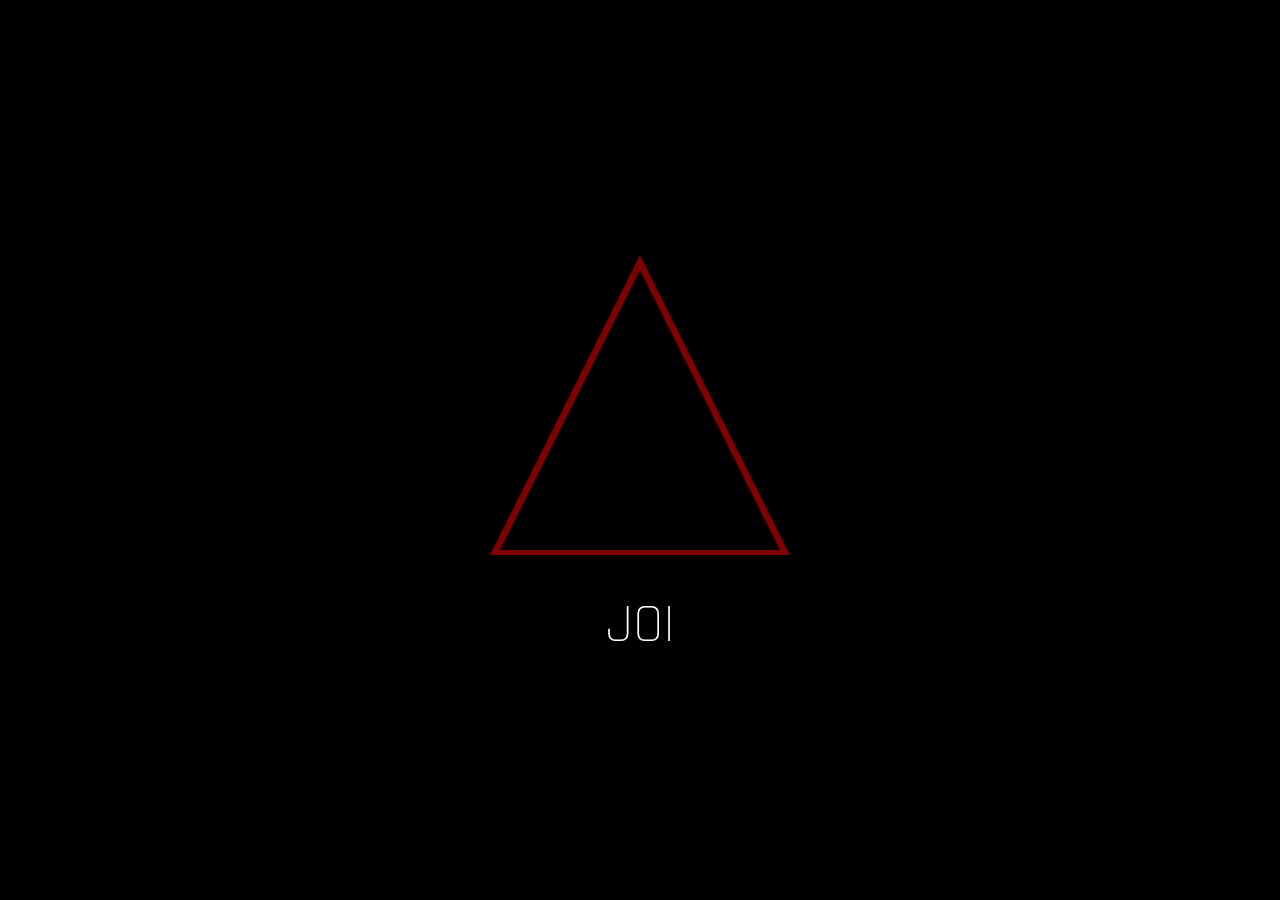
==== Opening/index.html @ 824cf0ea "Add files via upload" ====
<!DOCTYPE html>
<html>
    <head>
        <link rel="stylesheet" href="style.css">
    </head>

    <body>
        <a class = "enter" href="../choice/index.html"><p>JOI</p></a>
        <div class="tri"></div>
        <div class="tri-inner"></div>
        
    </body>
</html>
---- Opening/style.css ----
@font-face{
    font-family: cocomat;
    src: url(../Rajdhani-Light.ttf);
}

*{
    margin: 0;
    padding: 0;
    font-family: cocomat;
    box-sizing: border-box;
}

body{
    background-color: black;
}

.tri{
    padding: 100px 0;
    margin-left: auto;
    margin-right: auto;
    width: 0;
    height: 0;
    border: 150px solid transparent;
    border-top: 0;
    border-bottom: 300px solid white;
    opacity: 77%;
    position: relative;

}
.tri-inner{
    padding: 0px 0;
    margin-left: auto;
    margin-right: auto;
    width: 0;
    height: 0;
    border: 140px solid transparent;
    border-top: 0;
    border-bottom: 280px solid black;
    position: relative;
    top: -285px;
}

.enter{
    text-decoration: none;
}

p {
    top: 600px;
    width: 100%;
    color: rgb(255, 255, 255);
    position: fixed;
    text-align: center;
    font-size: 55px;
    right: 0%;
    position: relative;
    
}

p:hover{
    color: black;
}

.enter:hover ~ .tri{
    border-bottom: 300px solid red;
    opacity: 50%;
}
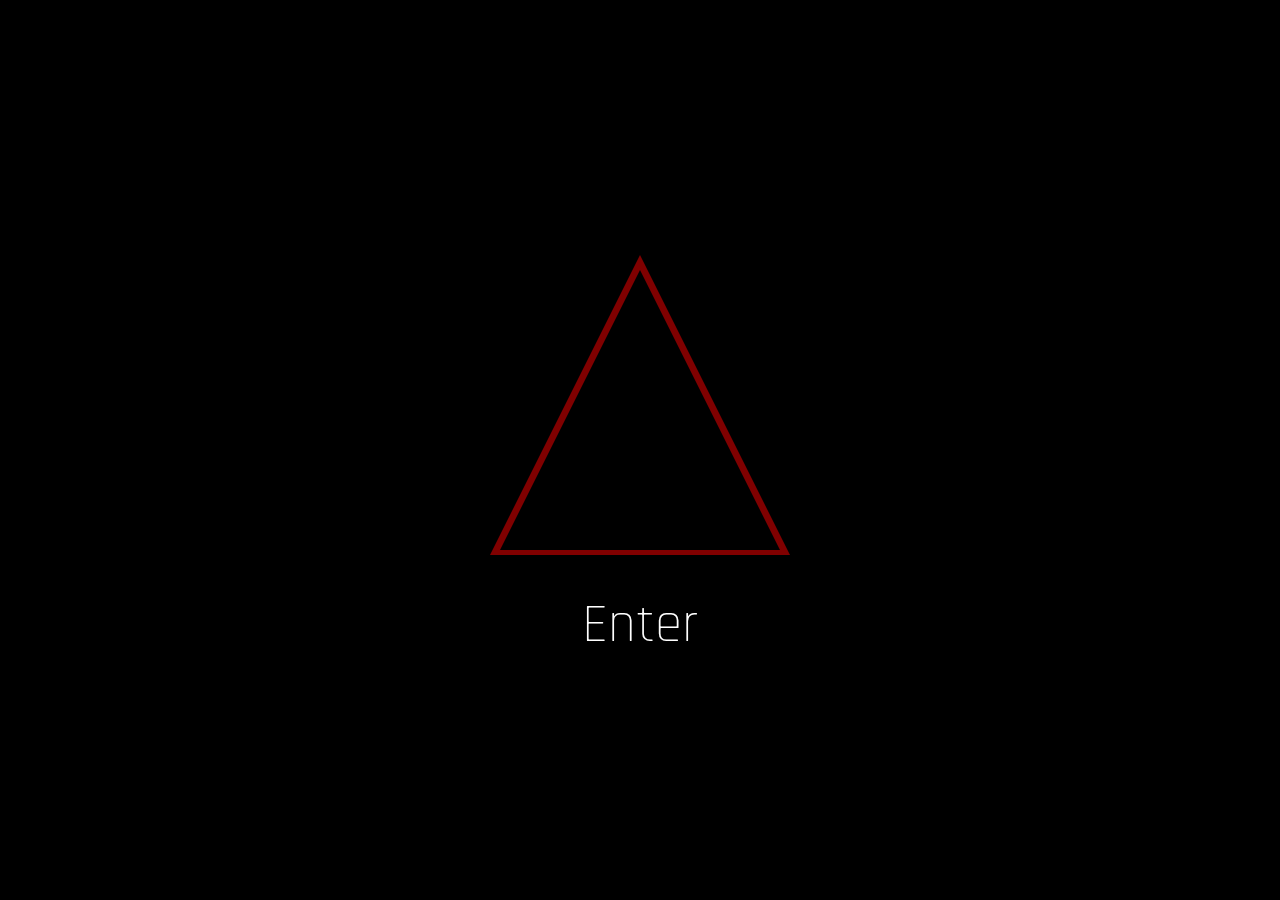
==== commit dd0d6850: "Update index.html" ====
--- a/Opening/index.html
+++ b/Opening/index.html
@@ -5,9 +5,9 @@
     </head>
 
     <body>
-        <a class = "enter" href="../choice/index.html"><p>JOI</p></a>
+        <a class = "enter" href="../choice/index.html"><p>Enter</p></a>
         <div class="tri"></div>
         <div class="tri-inner"></div>
         
     </body>
-</html>+</html>
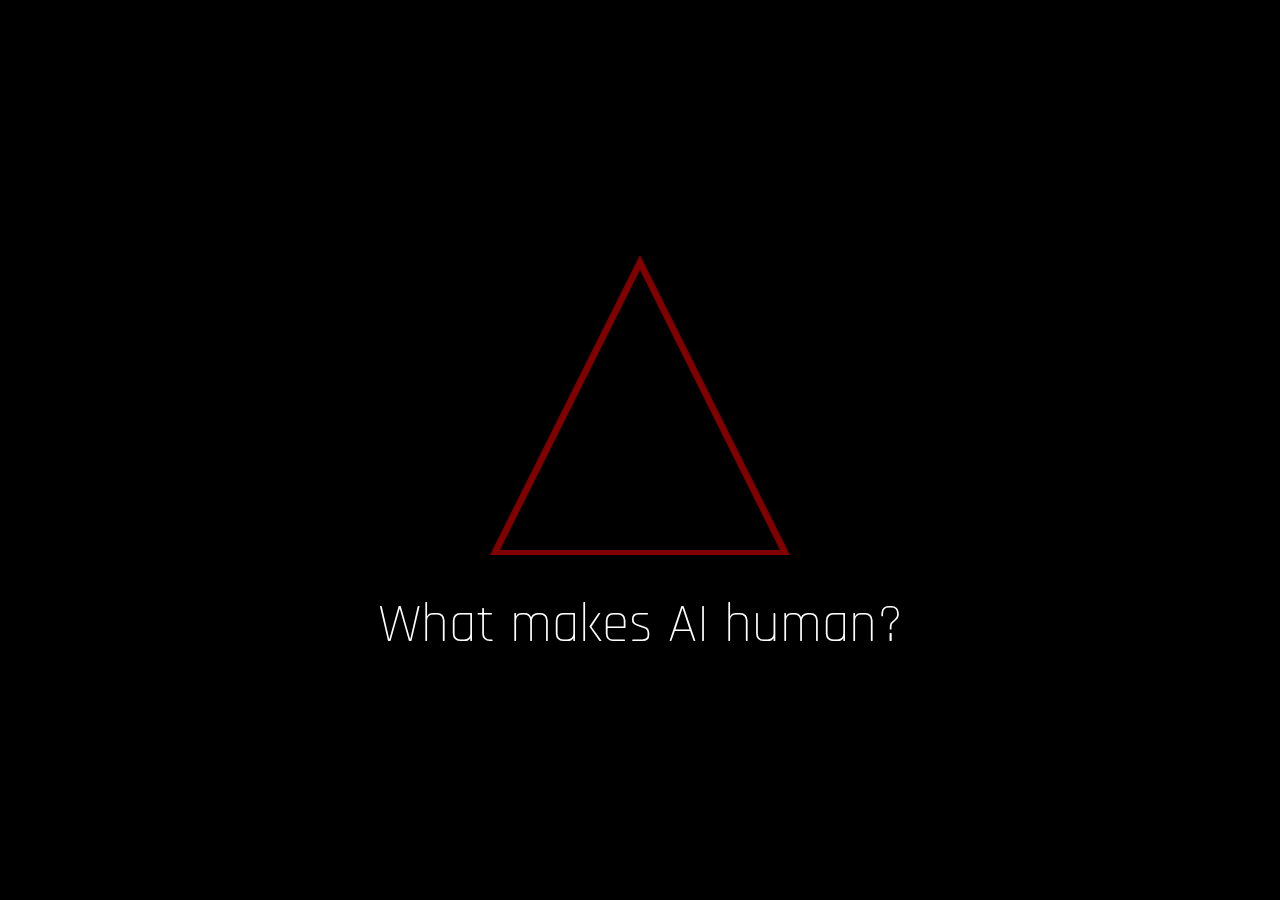
==== commit 478bf72b: "Update index.html" ====
--- a/Opening/index.html
+++ b/Opening/index.html
@@ -5,7 +5,7 @@
     </head>
 
     <body>
-        <a class = "enter" href="../choice/index.html"><p>Enter</p></a>
+        <a class = "enter" href="../choice/index.html"><p>What makes AI human?</p></a>
         <div class="tri"></div>
         <div class="tri-inner"></div>
         
